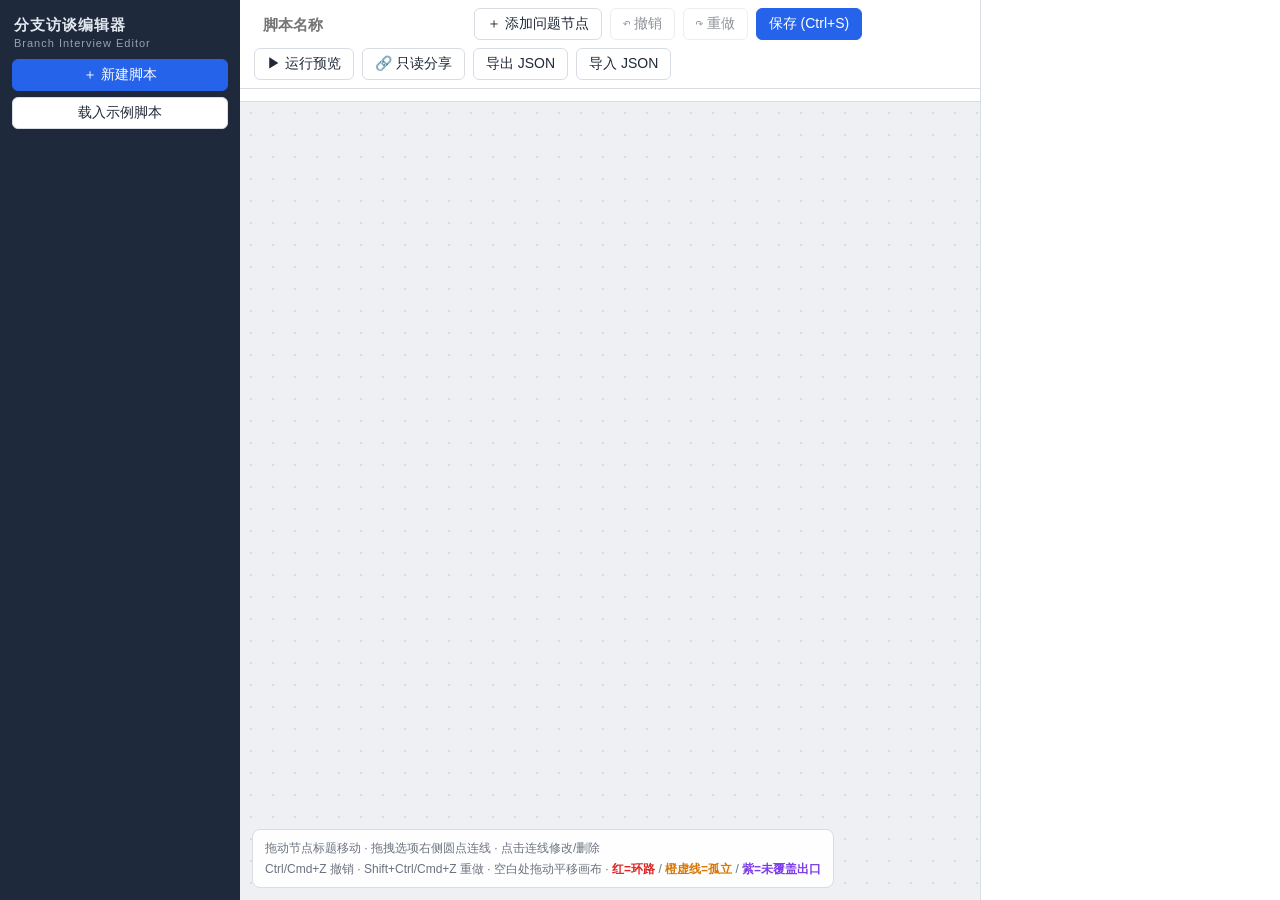
==== static/index.html @ a2fad3a3 "GSB f593dd39-36cc-543d-aa3c-fe93876688e9 initial: platform archive" ====
<!DOCTYPE html>
<html lang="zh-CN">
<head>
  <meta charset="UTF-8">
  <meta name="viewport" content="width=device-width, initial-scale=1.0">
  <title>分支访谈脚本编辑器</title>
  <link rel="stylesheet" href="/static/styles.css">
</head>
<body>
<div class="app">
  <!-- sidebar -->
  <aside class="sidebar">
    <h1>分支访谈编辑器<small>Branch Interview Editor</small></h1>
    <div class="btns">
      <button class="primary" id="btnNew">＋ 新建脚本</button>
      <button id="btnSample">载入示例脚本</button>
    </div>
    <div class="list" id="scriptList"></div>
  </aside>

  <!-- main -->
  <div class="main">
    <div class="toolbar">
      <input class="title-input" id="scriptName" value="" placeholder="脚本名称">
      <button id="btnAddNode">＋ 添加问题节点</button>
      <button id="btnUndo" title="撤销 (Ctrl/Cmd+Z)" disabled>↶ 撤销</button>
      <button id="btnRedo" title="重做 (Shift+Ctrl/Cmd+Z)" disabled>↷ 重做</button>
      <button class="primary" id="btnSave">保存 (Ctrl+S)</button>
      <div class="spacer"></div>
      <button id="btnPreview">▶ 运行预览</button>
      <button id="btnShare">🔗 只读分享</button>
      <button id="btnExport">导出 JSON</button>
      <button id="btnImport">导入 JSON</button>
      <input type="file" id="importFile" accept="application/json,.json" hidden>
    </div>
    <div class="toolbar" style="padding-top:6px;padding-bottom:6px;">
      <div class="status" id="status"></div>
    </div>

    <div class="canvas-wrap" id="canvasWrap">
      <div id="world">
        <svg id="edges" width="4000" height="3000">
          <path id="tempEdge" class="edge dangle" style="display:none;pointer-events:none"></path>
        </svg>
      </div>
      <div class="connecting-tip" id="connectingTip">松开鼠标连接到目标节点（ESC 取消）</div>
      <div class="canvas-hint">
        拖动节点标题移动 · 拖拽选项右侧圆点连线 · 点击连线修改/删除<br>
        Ctrl/Cmd+Z 撤销 · Shift+Ctrl/Cmd+Z 重做 · 空白处拖动平移画布 ·
        <b style="color:var(--cycle)">红=环路</b> /
        <b style="color:var(--orphan)">橙虚线=孤立</b> /
        <b style="color:var(--uncovered)">紫=未覆盖出口</b>
      </div>
    </div>
  </div>

  <!-- inspector -->
  <aside class="inspector" id="inspector"></aside>
</div>

<!-- preview modal -->
<div class="modal-mask" id="previewModal">
  <div class="modal wide">
    <header>运行预览<span class="close" data-close="previewModal">✕</span></header>
    <div class="body">
      <div class="preview-grid">
        <div id="previewCard"></div>
        <div>
          <div class="path-list">
            <h4>回答路径记录</h4>
            <div id="runPath"></div>
          </div>
          <div style="margin-top:10px"><button id="runRestart">↺ 重新开始</button></div>
        </div>
      </div>
    </div>
    <footer>
      <button data-close="previewModal">关闭</button>
    </footer>
  </div>
</div>

<!-- share modal -->
<div class="modal-mask" id="shareModal">
  <div class="modal">
    <header>只读分享链接<span class="close" data-close="shareModal">✕</span></header>
    <div class="body">
      <p style="margin:0 0 12px;color:var(--muted);font-size:13px">
        链接打开的是生成分享时脚本的只读快照（受访者视角），后续编辑不影响已分享内容。</p>
      <div class="share-link-row">
        <input id="shareLink" readonly>
        <button id="shareCopy">复制</button>
      </div>
      <div style="margin-top:12px"><button class="primary" id="shareOpen">在新标签页打开</button></div>
    </div>
    <footer><button data-close="shareModal">关闭</button></footer>
  </div>
</div>

<script src="/static/common.js"></script>
<script src="/static/app.js"></script>
<script>
  document.addEventListener("click", (e) => {
    const b = e.target.closest("[data-close]");
    if (b) closeModal(b.dataset.close);
  });
  document.addEventListener("keydown", (e) => {
    if (e.key === "Escape") {
      document.querySelectorAll(".modal-mask.open").forEach((m) => m.classList.remove("open"));
    }
  });
</script>
</body>
</html>
---- static/styles.css ----
:root {
  --bg: #f4f5f7;
  --panel: #ffffff;
  --border: #d8dce3;
  --text: #1f2937;
  --muted: #6b7280;
  --primary: #2563eb;
  --primary-dark: #1d4ed8;
  --start: #16a34a;
  --cycle: #dc2626;
  --orphan: #d97706;
  --uncovered: #7c3aed;
  --shadow: 0 2px 10px rgba(0, 0, 0, .08);
}

* { box-sizing: border-box; }
html, body { height: 100%; margin: 0; }
body {
  font-family: -apple-system, "Segoe UI", "PingFang SC", "Microsoft YaHei", sans-serif;
  color: var(--text);
  background: var(--bg);
  font-size: 14px;
}

/* ---------- layout ---------- */
.app { display: flex; height: 100vh; overflow: hidden; }
.sidebar {
  width: 240px; flex: none; background: #1e293b; color: #e2e8f0;
  display: flex; flex-direction: column;
}
.sidebar h1 { font-size: 15px; margin: 0; padding: 16px 14px 10px; letter-spacing: 1px; }
.sidebar h1 small { display: block; font-weight: 400; font-size: 11px; color: #94a3b8; margin-top: 2px; }
.sidebar .btns { padding: 0 12px 10px; display: flex; flex-direction: column; gap: 6px; }
.sidebar .list { flex: 1; overflow-y: auto; padding: 6px 8px; }
.sidebar .list .item {
  padding: 8px 10px; border-radius: 6px; cursor: pointer; font-size: 13px;
  display: flex; justify-content: space-between; align-items: center; gap: 6px;
}
.sidebar .list .item:hover { background: #334155; }
.sidebar .list .item.active { background: var(--primary); color: #fff; }
.sidebar .list .item .del { color: #fca5a5; visibility: hidden; }
.sidebar .list .item:hover .del { visibility: visible; }
.sidebar .list .empty { color: #94a3b8; font-size: 12px; padding: 8px 10px; }

.main { flex: 1; display: flex; flex-direction: column; min-width: 0; }
.toolbar {
  background: var(--panel); border-bottom: 1px solid var(--border);
  padding: 8px 14px; display: flex; align-items: center; gap: 8px; flex-wrap: wrap;
}
.toolbar .title-input {
  font-size: 15px; font-weight: 600; border: 1px solid transparent;
  padding: 4px 8px; border-radius: 6px; min-width: 200px;
}
.toolbar .title-input:hover, .toolbar .title-input:focus { border-color: var(--border); outline: none; }
.toolbar .spacer { flex: 1; }

.status { display: flex; align-items: center; gap: 10px; font-size: 12px; }
.badge {
  display: inline-flex; align-items: center; gap: 4px;
  padding: 2px 8px; border-radius: 999px; font-size: 12px; font-weight: 500;
}
.badge.cycle { background: #fee2e2; color: var(--cycle); }
.badge.orphan { background: #fef3c7; color: var(--orphan); }
.badge.uncovered { background: #ede9fe; color: var(--uncovered); }
.badge.ok { background: #dcfce7; color: var(--start); }
.badge.dirty { background: #e0e7ff; color: var(--primary); }
.dot { width: 8px; height: 8px; border-radius: 50%; display: inline-block; }
.dot.cycle { background: var(--cycle); }
.dot.orphan { background: var(--orphan); }
.dot.uncovered { background: var(--uncovered); }

button {
  font: inherit; cursor: pointer; border: 1px solid var(--border);
  background: #fff; padding: 6px 12px; border-radius: 6px; color: var(--text);
}
button:hover { border-color: var(--primary); color: var(--primary); }
button.primary { background: var(--primary); border-color: var(--primary); color: #fff; }
button.primary:hover { background: var(--primary-dark); color: #fff; }
button.danger:hover { border-color: var(--cycle); color: var(--cycle); }
button:disabled { opacity: .5; cursor: not-allowed; }

/* ---------- canvas ---------- */
.canvas-wrap { flex: 1; position: relative; overflow: hidden; background:
  radial-gradient(circle, #d7dbe2 1px, transparent 1px) 0 0/22px 22px, #eef0f4; }
#world { position: absolute; left: 0; top: 0; transform-origin: 0 0; width: 4000px; height: 3000px; }
#edges { position: absolute; left: 0; top: 0; width: 4000px; height: 3000px; pointer-events: none; }
#edges path.edge { fill: none; stroke: #8b95a5; stroke-width: 2; }
#edges path.edge.cycle { stroke: var(--cycle); stroke-width: 2.5; }
#edges path.edge.selected { stroke: var(--primary); }
#edges path.dangle { stroke: var(--uncovered); stroke-dasharray: 5 4; }
#edges .arrow { fill: #8b95a5; }
#edges .arrow.cycle { fill: var(--cycle); }
#edges .arrow.selected { fill: var(--primary); }
#edges .arrow.dangle { fill: var(--uncovered); }

.node {
  position: absolute; width: 230px; background: var(--panel);
  border: 2px solid var(--border); border-radius: 10px; box-shadow: var(--shadow);
  user-select: none;
}
.node.selected { border-color: var(--primary); box-shadow: 0 0 0 3px rgba(37, 99, 235, .18); }
.node.start::before {
  content: "起始"; position: absolute; top: -10px; left: 10px;
  background: var(--start); color: #fff; font-size: 10px; padding: 1px 7px;
  border-radius: 8px;
}
.node.flag-cycle { border-color: var(--cycle); }
.node.flag-orphan { border-color: var(--orphan); border-style: dashed; }
.node .node-head {
  padding: 8px 12px; font-weight: 600; font-size: 13px; cursor: grab;
  border-bottom: 1px solid #eef0f3; display: flex; gap: 6px; align-items: center;
}
.node .node-head .kind {
  font-size: 10px; font-weight: 500; background: #eef2ff; color: #4338ca;
  border-radius: 4px; padding: 0 5px;
}
.node .node-head .mark { margin-left: auto; display: flex; gap: 3px; }
.node .node-body { padding: 8px 12px; font-size: 12px; color: var(--muted);
  max-height: 46px; overflow: hidden; }
.node .opts { border-top: 1px solid #eef0f3; }
.node .opt-row {
  display: flex; align-items: center; gap: 6px; padding: 6px 10px;
  font-size: 12px; border-top: 1px solid #f3f4f6;
}
.node .opt-row:first-child { border-top: none; }
.node .opt-row .opt-label { flex: 1; overflow: hidden; text-overflow: ellipsis; white-space: nowrap; }
.node .opt-row.uncovered .opt-label { color: var(--uncovered); font-style: italic; }
.port {
  width: 12px; height: 12px; border-radius: 50%; background: #fff;
  border: 2px solid #8b95a5; cursor: crosshair; flex: none;
}
.port:hover, .port.active { background: var(--primary); border-color: var(--primary); }
.port.dangle { border-color: var(--uncovered); background: var(--uncovered); }

.canvas-hint {
  position: absolute; bottom: 12px; left: 12px; background: rgba(255,255,255,.92);
  border: 1px solid var(--border); border-radius: 8px; padding: 8px 12px;
  font-size: 12px; color: var(--muted); line-height: 1.7; pointer-events: none;
}
.connecting-tip {
  position: absolute; top: 12px; left: 50%; transform: translateX(-50%);
  background: var(--primary); color: #fff; padding: 6px 16px; border-radius: 999px;
  font-size: 13px; display: none;
}

/* ---------- inspector ---------- */
.inspector {
  width: 300px; flex: none; background: var(--panel); border-left: 1px solid var(--border);
  overflow-y: auto; padding: 14px;
}
.inspector h3 { margin: 0 0 12px; font-size: 14px; }
.inspector .field { margin-bottom: 12px; }
.inspector label { display: block; font-size: 12px; color: var(--muted); margin-bottom: 4px; }
.inspector input[type=text], .inspector textarea, .inspector select {
  width: 100%; font: inherit; padding: 6px 8px; border: 1px solid var(--border);
  border-radius: 6px;
}
.inspector textarea { resize: vertical; min-height: 60px; }
.inspector .opt-edit { border: 1px solid #e5e7eb; border-radius: 8px; padding: 8px; margin-bottom: 8px; }
.inspector .opt-edit .row { display: flex; gap: 6px; align-items: center; }
.inspector .opt-edit select { flex: 1; }
.inspector .checks { display: flex; gap: 14px; }
.inspector .checks label { display: inline-flex; gap: 5px; align-items: center; margin: 0; color: var(--text); }
.inspector .empty { color: var(--muted); font-size: 13px; }
.inspector .danger-zone { margin-top: 18px; border-top: 1px solid var(--border); padding-top: 12px; }

/* ---------- modal ---------- */
.modal-mask {
  position: fixed; inset: 0; background: rgba(15, 23, 42, .45);
  display: none; align-items: center; justify-content: center; z-index: 50;
}
.modal-mask.open { display: flex; }
.modal {
  background: #fff; border-radius: 12px; width: 560px; max-width: 94vw;
  max-height: 88vh; display: flex; flex-direction: column; overflow: hidden;
}
.modal.wide { width: 760px; }
.modal header { padding: 14px 18px; border-bottom: 1px solid var(--border);
  font-weight: 600; display: flex; align-items: center; }
.modal header .close { margin-left: auto; cursor: pointer; color: var(--muted); font-size: 18px; }
.modal .body { padding: 18px; overflow-y: auto; }
.modal footer { padding: 12px 18px; border-top: 1px solid var(--border);
  display: flex; justify-content: flex-end; gap: 8px; }

/* preview */
.preview-grid { display: grid; grid-template-columns: 1fr 220px; gap: 16px; }
.q-card { border: 1px solid var(--border); border-radius: 10px; padding: 16px; }
.q-card .q-title { font-weight: 600; margin-bottom: 6px; }
.q-card .q-text { color: #374151; white-space: pre-wrap; margin-bottom: 14px; }
.q-card .choices { display: flex; flex-direction: column; gap: 8px; }
.q-card .choices button { text-align: left; }
.q-card .end { text-align: center; color: var(--start); font-weight: 600; padding: 18px 0; }
.path-list { border: 1px solid var(--border); border-radius: 10px; padding: 10px;
  max-height: 380px; overflow-y: auto; background: #fafbfc; }
.path-list h4 { margin: 0 0 8px; font-size: 12px; color: var(--muted); }
.path-step { font-size: 12px; padding: 6px 0; border-bottom: 1px dashed #e5e7eb; }
.path-step .ans { color: var(--primary); }
.path-step:last-child { border-bottom: none; }

.share-link-row { display: flex; gap: 8px; }
.share-link-row input { flex: 1; font: inherit; padding: 8px 10px;
  border: 1px solid var(--border); border-radius: 6px; background: #f9fafb; }

.readonly-banner {
  background: #fef3c7; color: #92400e; padding: 8px 16px; font-size: 13px;
  border-bottom: 1px solid #fde68a; display: flex; align-items: center; gap: 8px;
}
.toast {
  position: fixed; bottom: 20px; left: 50%; transform: translateX(-50%);
  background: #111827; color: #fff; padding: 8px 18px; border-radius: 999px;
  font-size: 13px; opacity: 0; transition: opacity .25s; z-index: 100; pointer-events: none;
}
.toast.show { opacity: .95; }
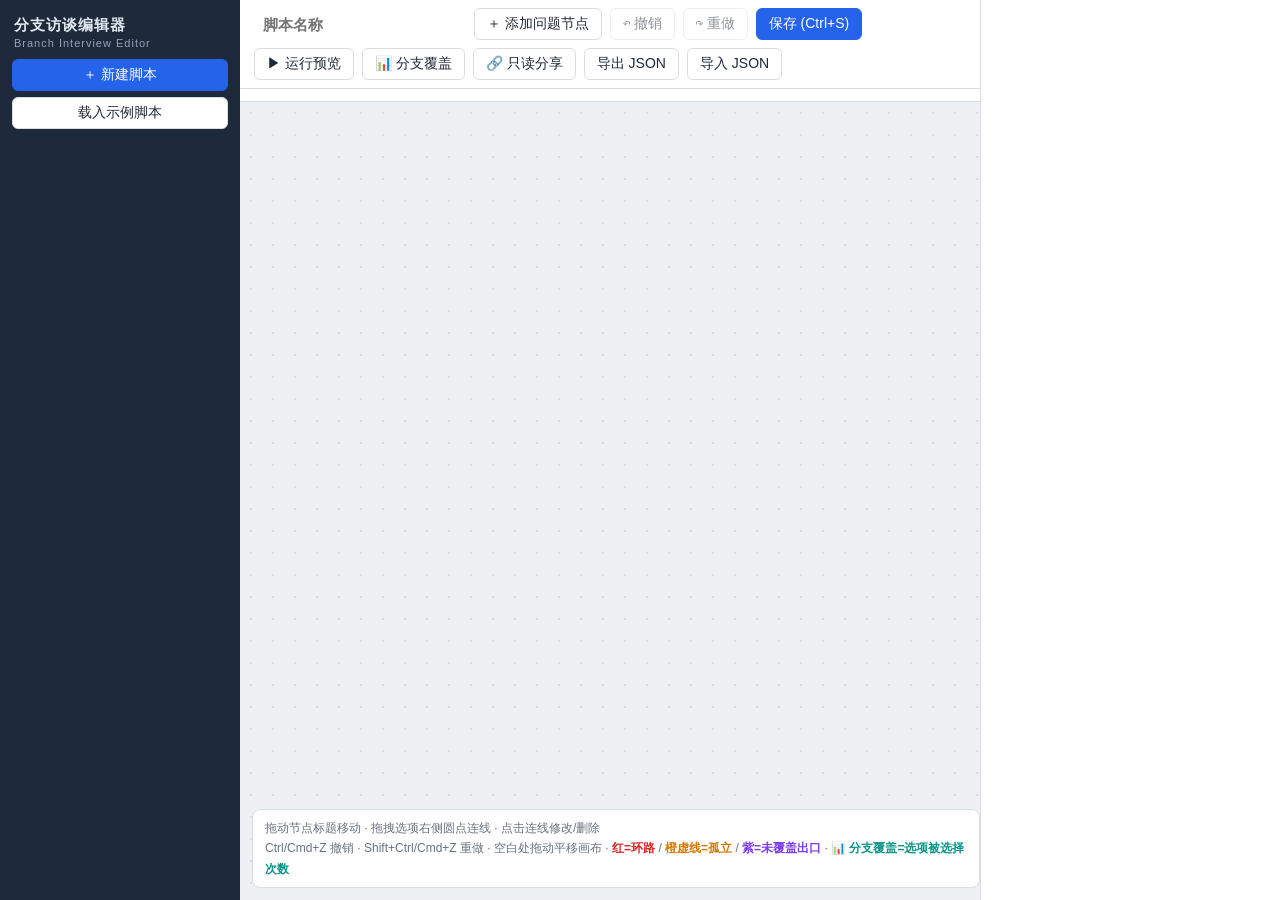
==== commit fc4dfc58: "GSB f593dd39-36cc-543d-aa3c-fe93876688e9 A: platform archive" ====
--- a/static/index.html
+++ b/static/index.html
@@ -28,6 +28,7 @@
       <button class="primary" id="btnSave">保存 (Ctrl+S)</button>
       <div class="spacer"></div>
       <button id="btnPreview">▶ 运行预览</button>
+      <button id="btnCoverage" title="按已保存运行记录统计各选项被选择次数">📊 分支覆盖</button>
       <button id="btnShare">🔗 只读分享</button>
       <button id="btnExport">导出 JSON</button>
       <button id="btnImport">导入 JSON</button>
@@ -49,7 +50,8 @@
         Ctrl/Cmd+Z 撤销 · Shift+Ctrl/Cmd+Z 重做 · 空白处拖动平移画布 ·
         <b style="color:var(--cycle)">红=环路</b> /
         <b style="color:var(--orphan)">橙虚线=孤立</b> /
-        <b style="color:var(--uncovered)">紫=未覆盖出口</b>
+        <b style="color:var(--uncovered)">紫=未覆盖出口</b> ·
+        <b style="color:var(--coverage)">📊 分支覆盖=选项被选择次数</b>
       </div>
     </div>
   </div>
@@ -76,6 +78,21 @@
     </div>
     <footer>
       <button data-close="previewModal">关闭</button>
+    </footer>
+  </div>
+</div>
+
+<!-- coverage modal -->
+<div class="modal-mask" id="coverageModal">
+  <div class="modal wide">
+    <header>分支覆盖统计<span class="close" data-close="coverageModal">✕</span></header>
+    <div class="body">
+      <div id="coverageSummary"></div>
+      <div id="coverageList"></div>
+    </div>
+    <footer>
+      <button id="coverageRefresh">↻ 刷新统计</button>
+      <button data-close="coverageModal">关闭</button>
     </footer>
   </div>
 </div>
--- a/static/styles.css
+++ b/static/styles.css
@@ -10,6 +10,8 @@
   --cycle: #dc2626;
   --orphan: #d97706;
   --uncovered: #7c3aed;
+  --coverage: #0d9488;
+  --coverage-miss: #e11d48;
   --shadow: 0 2px 10px rgba(0, 0, 0, .08);
 }
 
@@ -211,3 +213,62 @@
   font-size: 13px; opacity: 0; transition: opacity .25s; z-index: 100; pointer-events: none;
 }
 .toast.show { opacity: .95; }
+
+/* ---------- branch coverage ---------- */
+.cov {
+  font-size: 11px; font-weight: 500; padding: 1px 7px; border-radius: 999px;
+  white-space: nowrap; flex: none;
+}
+.cov.hit { background: #ccfbf1; color: var(--coverage); }
+.cov.miss { background: #ffe4e6; color: var(--coverage-miss); font-weight: 600; }
+.cov.none { background: #f3f4f6; color: var(--muted); }
+.cov.new { background: #e0e7ff; color: var(--primary); }
+.opt-edit.cov-miss { border-color: var(--coverage-miss); background: #fff1f2; }
+.cov-note { margin-top: 8px; font-size: 12px; line-height: 1.7; }
+.cov-note .cov-empty { color: var(--muted); }
+.cov-note .cov-summary { color: #374151; }
+.cov-miss-text { color: var(--coverage-miss); }
+.cov-stale { color: var(--orphan); }
+.cov-open { color: var(--primary); cursor: pointer; }
+.cov-open:hover { text-decoration: underline; }
+
+.inspector .cov-box { margin-top: 18px; border-top: 1px solid var(--border); padding-top: 12px; }
+.inspector .cov-h3 { margin: 0 0 10px; font-size: 14px; }
+.cov-empty { color: var(--muted); font-size: 12px; line-height: 1.7; }
+.cov-cards { display: flex; gap: 8px; flex-wrap: wrap; }
+.cov-cards > div {
+  flex: 1; min-width: 92px; background: #f8fafc; border: 1px solid var(--border);
+  border-radius: 8px; padding: 8px; text-align: center;
+}
+.cov-cards b { display: block; font-size: 18px; color: var(--coverage); }
+.cov-cards span { font-size: 11px; color: var(--muted); }
+.cov-line { font-size: 12px; color: var(--muted); margin: 10px 0; }
+
+.cov-empty-big {
+  text-align: center; color: var(--muted); font-size: 15px; padding: 34px 20px;
+  background: #f8fafc; border: 1px dashed var(--border); border-radius: 10px;
+}
+.cov-empty-big small { display: block; margin-top: 10px; font-size: 12px; line-height: 1.8; }
+.cov-node { border: 1px solid var(--border); border-radius: 10px; margin-bottom: 12px; overflow: hidden; }
+.cov-node-head {
+  padding: 8px 12px; background: #f8fafc; border-bottom: 1px solid #eef0f3;
+  display: flex; align-items: baseline; gap: 8px;
+}
+.cov-node-title { font-weight: 600; font-size: 13px; }
+.cov-node-id { margin-left: auto; font-size: 11px; color: var(--muted); }
+.cov-opt {
+  display: grid; grid-template-columns: 170px 1fr auto; gap: 10px; align-items: center;
+  padding: 7px 12px; font-size: 12px; border-top: 1px solid #f3f4f6;
+}
+.cov-opt:first-child { border-top: none; }
+.cov-opt .cov-opt-label { overflow: hidden; text-overflow: ellipsis; white-space: nowrap; }
+.cov-opt .cov-bar { height: 8px; background: #eef0f3; border-radius: 999px; overflow: hidden; }
+.cov-opt .cov-bar-fill { display: block; height: 100%; background: var(--coverage); border-radius: 999px; }
+.cov-opt .cov-opt-stat { color: var(--muted); white-space: nowrap; }
+.cov-opt.hit { cursor: pointer; }
+.cov-opt.hit:hover { background: #f0fdfa; }
+.cov-opt.miss { background: #fff1f2; cursor: pointer; }
+.cov-opt.miss .cov-opt-label { color: var(--coverage-miss); font-weight: 600; }
+.cov-opt.miss .cov-opt-stat { color: var(--coverage-miss); font-weight: 600; }
+.cov-opt.none { color: var(--muted); }
+.cov-opt.none .cov-bar-fill { display: none; }
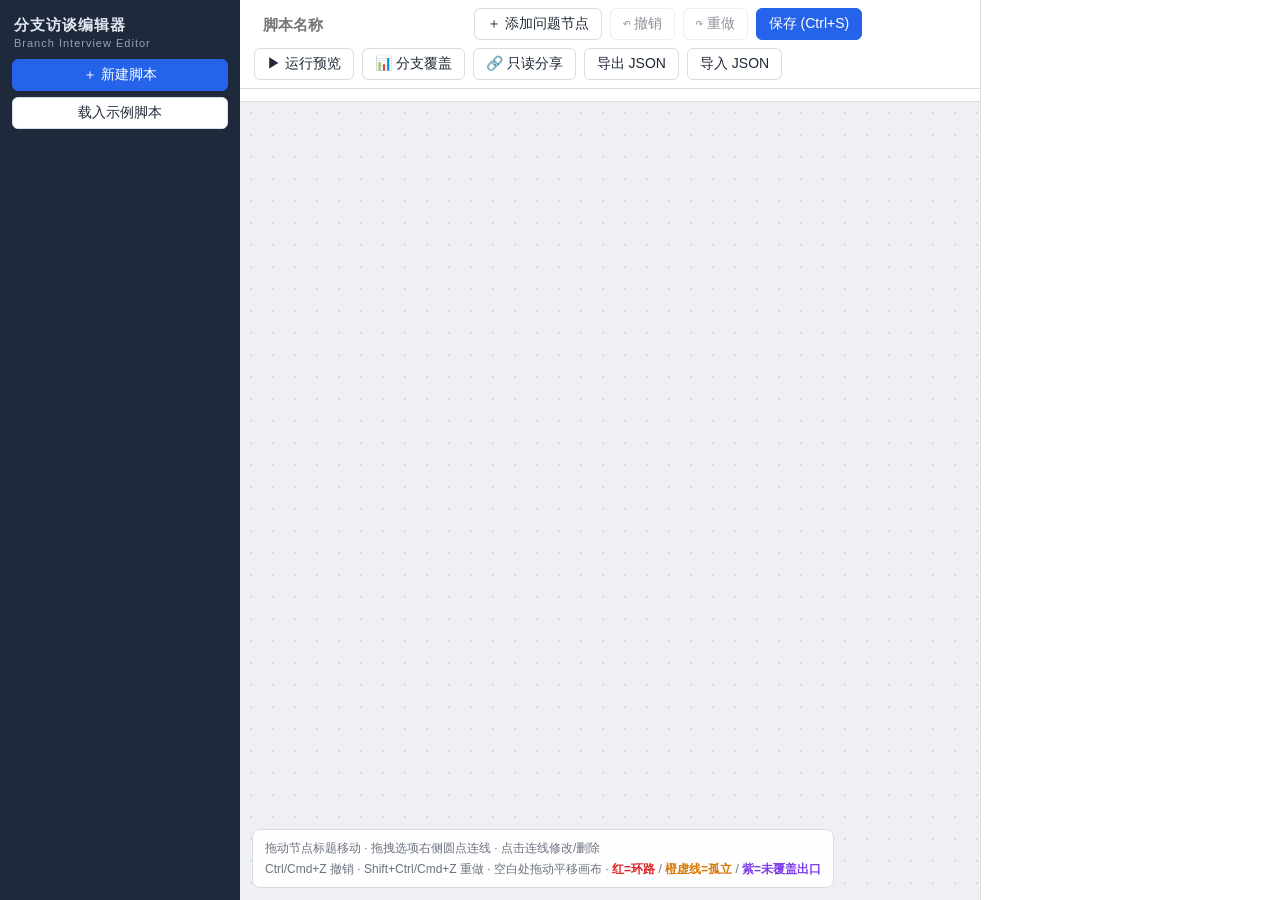
==== commit 5caca76f: "GSB f593dd39-36cc-543d-aa3c-fe93876688e9 B: platform archive" ====
--- a/static/index.html
+++ b/static/index.html
@@ -28,7 +28,7 @@
       <button class="primary" id="btnSave">保存 (Ctrl+S)</button>
       <div class="spacer"></div>
       <button id="btnPreview">▶ 运行预览</button>
-      <button id="btnCoverage" title="按已保存运行记录统计各选项被选择次数">📊 分支覆盖</button>
+      <button id="btnCoverage">📊 分支覆盖</button>
       <button id="btnShare">🔗 只读分享</button>
       <button id="btnExport">导出 JSON</button>
       <button id="btnImport">导入 JSON</button>
@@ -50,8 +50,7 @@
         Ctrl/Cmd+Z 撤销 · Shift+Ctrl/Cmd+Z 重做 · 空白处拖动平移画布 ·
         <b style="color:var(--cycle)">红=环路</b> /
         <b style="color:var(--orphan)">橙虚线=孤立</b> /
-        <b style="color:var(--uncovered)">紫=未覆盖出口</b> ·
-        <b style="color:var(--coverage)">📊 分支覆盖=选项被选择次数</b>
+        <b style="color:var(--uncovered)">紫=未覆盖出口</b>
       </div>
     </div>
   </div>
@@ -82,21 +81,6 @@
   </div>
 </div>
 
-<!-- coverage modal -->
-<div class="modal-mask" id="coverageModal">
-  <div class="modal wide">
-    <header>分支覆盖统计<span class="close" data-close="coverageModal">✕</span></header>
-    <div class="body">
-      <div id="coverageSummary"></div>
-      <div id="coverageList"></div>
-    </div>
-    <footer>
-      <button id="coverageRefresh">↻ 刷新统计</button>
-      <button data-close="coverageModal">关闭</button>
-    </footer>
-  </div>
-</div>
-
 <!-- share modal -->
 <div class="modal-mask" id="shareModal">
   <div class="modal">
@@ -111,6 +95,18 @@
       <div style="margin-top:12px"><button class="primary" id="shareOpen">在新标签页打开</button></div>
     </div>
     <footer><button data-close="shareModal">关闭</button></footer>
+  </div>
+</div>
+
+<!-- branch coverage modal -->
+<div class="modal-mask" id="coverageModal">
+  <div class="modal wide">
+    <header><span id="coverageHead">分支覆盖统计</span><span class="close" data-close="coverageModal">✕</span></header>
+    <div class="body" id="coverageBody"></div>
+    <footer>
+      <button id="coverageRefresh">↻ 刷新统计</button>
+      <button data-close="coverageModal">关闭</button>
+    </footer>
   </div>
 </div>
 
--- a/static/styles.css
+++ b/static/styles.css
@@ -10,8 +10,6 @@
   --cycle: #dc2626;
   --orphan: #d97706;
   --uncovered: #7c3aed;
-  --coverage: #0d9488;
-  --coverage-miss: #e11d48;
   --shadow: 0 2px 10px rgba(0, 0, 0, .08);
 }
 
@@ -165,6 +163,35 @@
 .inspector .checks label { display: inline-flex; gap: 5px; align-items: center; margin: 0; color: var(--text); }
 .inspector .empty { color: var(--muted); font-size: 13px; }
 .inspector .danger-zone { margin-top: 18px; border-top: 1px solid var(--border); padding-top: 12px; }
+
+/* branch coverage (inspector + modal) */
+.cov-summary { margin-top: 16px; border-top: 1px solid var(--border); padding-top: 12px; }
+.cov-summary h4, .cov-node-title { margin: 0 0 8px; font-size: 12px; color: var(--muted); }
+.cov {
+  display: inline-flex; align-items: center; gap: 4px; border-radius: 999px;
+  padding: 1px 8px; font-size: 11px; font-weight: 500; white-space: nowrap;
+}
+.cov.taken { background: #dcfce7; color: var(--start); }
+.cov.never { background: #fee2e2; color: var(--cycle); }
+.cov.none { background: #f3f4f6; color: var(--muted); }
+.cov-rate { color: var(--text); font-weight: 600; font-size: 12px; }
+.opt-edit .cov-line { margin-top: 6px; min-height: 18px; }
+.cov-meter { height: 8px; border-radius: 999px; background: #e5e7eb; overflow: hidden; margin: 8px 0; }
+.cov-meter.big { height: 10px; }
+.cov-meter span { display: block; height: 100%; border-radius: 999px;
+  background: linear-gradient(90deg, var(--start), #4ade80); }
+.cov-nums { display: flex; align-items: center; gap: 8px; flex-wrap: wrap; margin-bottom: 10px; }
+.cov-summary button { width: 100%; }
+
+.cov-summary-bar { margin-bottom: 14px; padding: 10px 12px; background: #f9fafb;
+  border: 1px solid #eef0f3; border-radius: 8px; font-size: 13px; }
+.cov-stale { font-size: 12px; color: var(--orphan); margin-top: 4px; }
+.cov-node { border: 1px solid #e5e7eb; border-radius: 8px; padding: 10px 12px; margin-bottom: 10px; }
+.cov-row { display: flex; justify-content: space-between; align-items: center;
+  padding: 5px 0; font-size: 13px; border-top: 1px dashed #f3f4f6; }
+.cov-row:first-of-type { border-top: none; }
+.cov-row .cov-opt { overflow: hidden; text-overflow: ellipsis; white-space: nowrap; padding-right: 10px; }
+.cov-row.never .cov-opt { color: var(--cycle); }
 
 /* ---------- modal ---------- */
 .modal-mask {
@@ -213,62 +240,3 @@
   font-size: 13px; opacity: 0; transition: opacity .25s; z-index: 100; pointer-events: none;
 }
 .toast.show { opacity: .95; }
-
-/* ---------- branch coverage ---------- */
-.cov {
-  font-size: 11px; font-weight: 500; padding: 1px 7px; border-radius: 999px;
-  white-space: nowrap; flex: none;
-}
-.cov.hit { background: #ccfbf1; color: var(--coverage); }
-.cov.miss { background: #ffe4e6; color: var(--coverage-miss); font-weight: 600; }
-.cov.none { background: #f3f4f6; color: var(--muted); }
-.cov.new { background: #e0e7ff; color: var(--primary); }
-.opt-edit.cov-miss { border-color: var(--coverage-miss); background: #fff1f2; }
-.cov-note { margin-top: 8px; font-size: 12px; line-height: 1.7; }
-.cov-note .cov-empty { color: var(--muted); }
-.cov-note .cov-summary { color: #374151; }
-.cov-miss-text { color: var(--coverage-miss); }
-.cov-stale { color: var(--orphan); }
-.cov-open { color: var(--primary); cursor: pointer; }
-.cov-open:hover { text-decoration: underline; }
-
-.inspector .cov-box { margin-top: 18px; border-top: 1px solid var(--border); padding-top: 12px; }
-.inspector .cov-h3 { margin: 0 0 10px; font-size: 14px; }
-.cov-empty { color: var(--muted); font-size: 12px; line-height: 1.7; }
-.cov-cards { display: flex; gap: 8px; flex-wrap: wrap; }
-.cov-cards > div {
-  flex: 1; min-width: 92px; background: #f8fafc; border: 1px solid var(--border);
-  border-radius: 8px; padding: 8px; text-align: center;
-}
-.cov-cards b { display: block; font-size: 18px; color: var(--coverage); }
-.cov-cards span { font-size: 11px; color: var(--muted); }
-.cov-line { font-size: 12px; color: var(--muted); margin: 10px 0; }
-
-.cov-empty-big {
-  text-align: center; color: var(--muted); font-size: 15px; padding: 34px 20px;
-  background: #f8fafc; border: 1px dashed var(--border); border-radius: 10px;
-}
-.cov-empty-big small { display: block; margin-top: 10px; font-size: 12px; line-height: 1.8; }
-.cov-node { border: 1px solid var(--border); border-radius: 10px; margin-bottom: 12px; overflow: hidden; }
-.cov-node-head {
-  padding: 8px 12px; background: #f8fafc; border-bottom: 1px solid #eef0f3;
-  display: flex; align-items: baseline; gap: 8px;
-}
-.cov-node-title { font-weight: 600; font-size: 13px; }
-.cov-node-id { margin-left: auto; font-size: 11px; color: var(--muted); }
-.cov-opt {
-  display: grid; grid-template-columns: 170px 1fr auto; gap: 10px; align-items: center;
-  padding: 7px 12px; font-size: 12px; border-top: 1px solid #f3f4f6;
-}
-.cov-opt:first-child { border-top: none; }
-.cov-opt .cov-opt-label { overflow: hidden; text-overflow: ellipsis; white-space: nowrap; }
-.cov-opt .cov-bar { height: 8px; background: #eef0f3; border-radius: 999px; overflow: hidden; }
-.cov-opt .cov-bar-fill { display: block; height: 100%; background: var(--coverage); border-radius: 999px; }
-.cov-opt .cov-opt-stat { color: var(--muted); white-space: nowrap; }
-.cov-opt.hit { cursor: pointer; }
-.cov-opt.hit:hover { background: #f0fdfa; }
-.cov-opt.miss { background: #fff1f2; cursor: pointer; }
-.cov-opt.miss .cov-opt-label { color: var(--coverage-miss); font-weight: 600; }
-.cov-opt.miss .cov-opt-stat { color: var(--coverage-miss); font-weight: 600; }
-.cov-opt.none { color: var(--muted); }
-.cov-opt.none .cov-bar-fill { display: none; }
